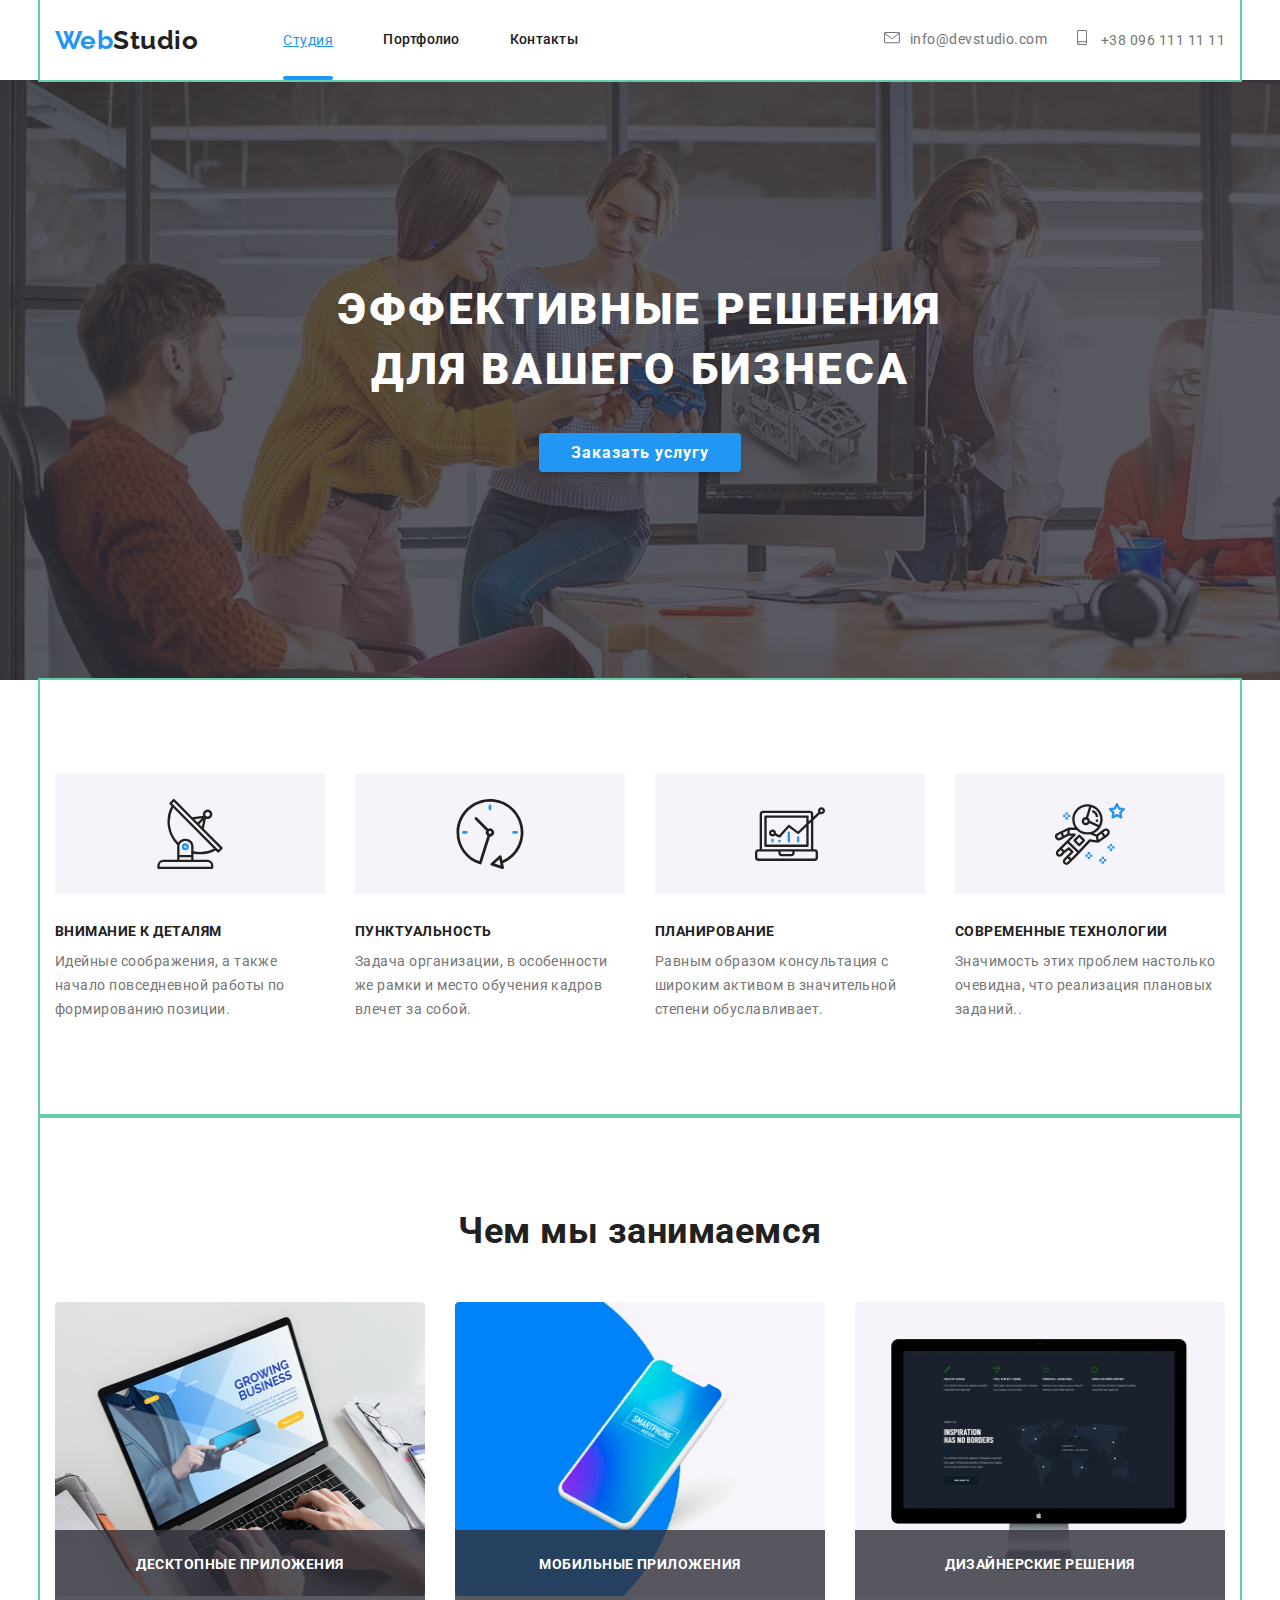
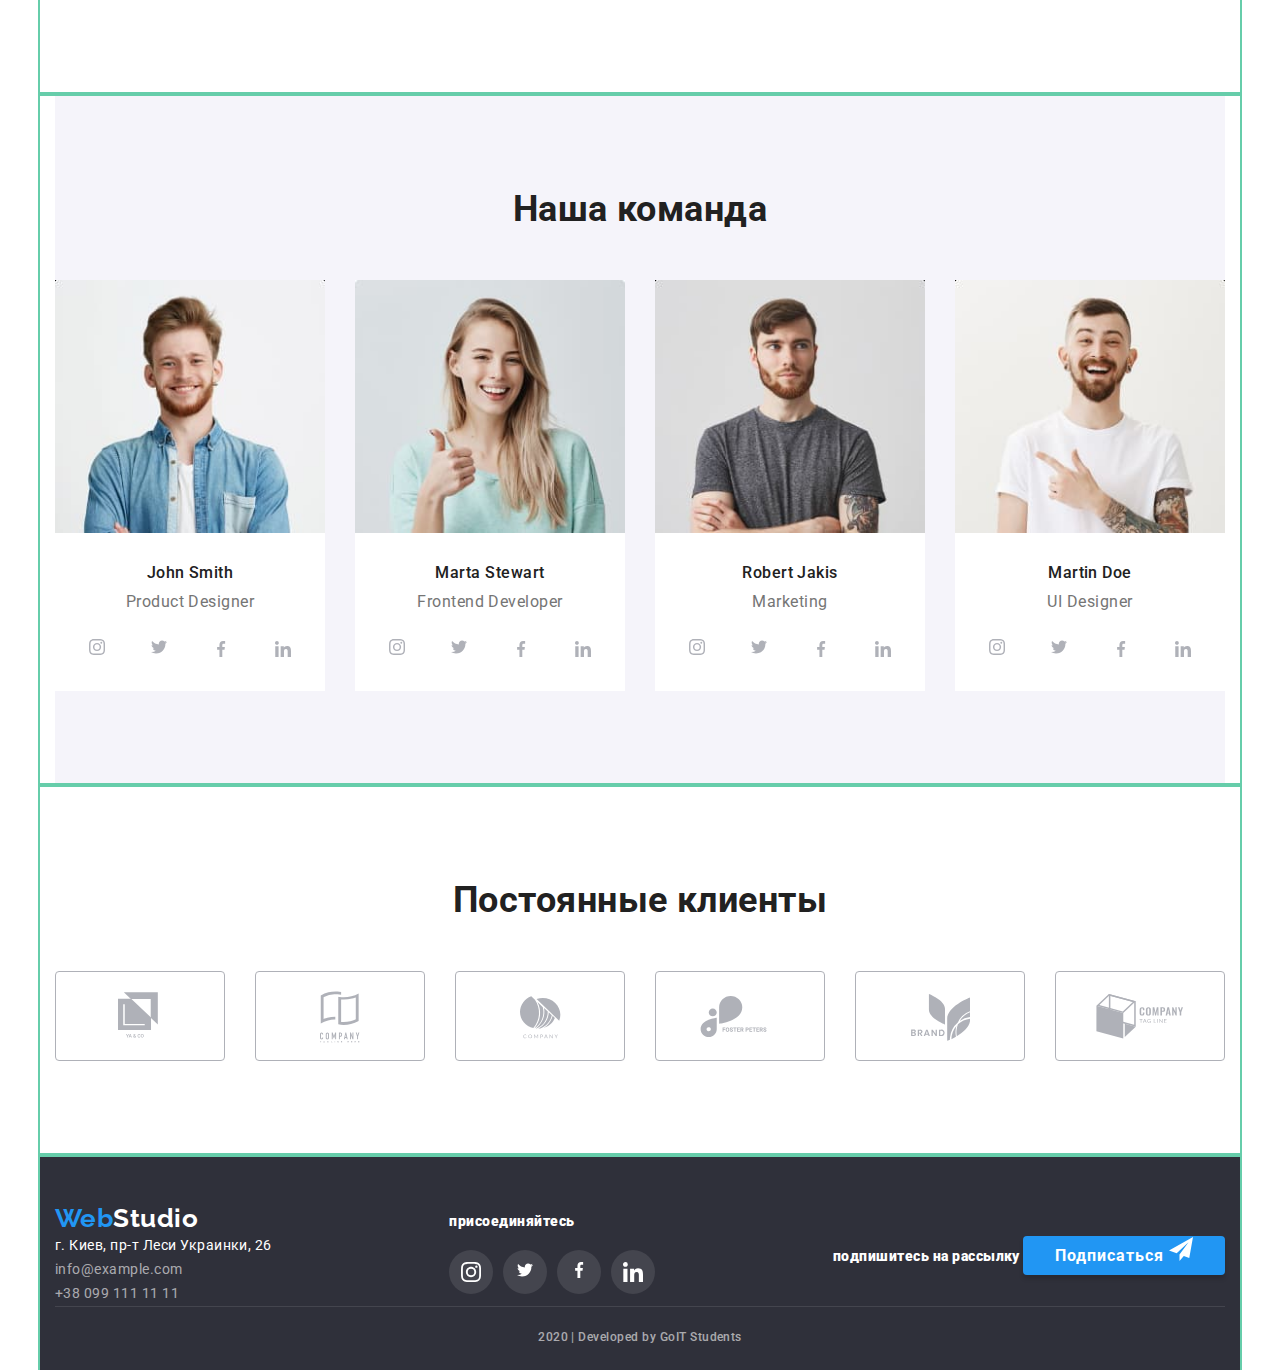
==== index.html @ 9ce70d48 "add files" ====
<!DOCTYPE html>
<html lang="en">
  <head>
    <meta charset="UTF-8" />
    <meta name="viewport" content="width=1600, initial-scale=1.0" />
    <title>Webstudio</title>
    <link href="https://fonts.googleapis.com/css2?family=Raleway:wght@700&family=Roboto:wght@500;700;900&display=swap" rel="stylesheet">
    <link rel="stylesheet" href="https://cdnjs.cloudflare.com/ajax/libs/modern-normalize/0.6.0/modern-normalize.min.css">
    <link rel="stylesheet" href="./css/common.css" />
    <link rel="stylesheet" href="./css/main.css" />
  </head>
  <body>
    <header>
      <nav class="container main-nav">
        <a class="logo" href="./index.html">
          <span><span class="web">Web</span>Studio</span>
        </a>

        <ul class="site-nav">
          <li class="item"><a href="" class="link-current">Студия</a></li>
          <li class="item"><a href="./portfolio.html" class="link">Портфолио</a></li>
          <li class="item"><a href="" class="link">Контакты</a></li>
        </ul>
      
<!-- ><img src="./Images/envelope.png" alt="" />info@devstudio.com</a> -->
      <ul class="auth-nav">
        <li class="item">
          <a href="mailto:info@devstudio.com" class="link mail">
         <svg class="icon-mail">
            <use href="./images/symbol-defs.svg#icon-mail"></use>
          </svg>info@devstudio.com</a>
        </li>
        <li class="item">
          <a href="tel:+380961111111" class="link mob">
            <svg class="icon-phone">
              <use href="./images/symbol-defs.svg#icon-smartphone" >

              </use>
            </svg>
            
            +38 096 111 11 11</a> 
        </li>
      </ul>
    </nav>
    </header>
    
    <!--hero-->
    <div class="cont hero">
      <section class="hero">
        
        <h1 class="hero-title">
          ЭФФЕКТИВНЫЕ РЕШЕНИЯ <br />
          ДЛЯ ВАШЕГО БИЗНЕСА
        </h1>
        <a href="" class="button">Заказать услугу</a>
      </section>
    </div>
    <!--Features-->
    <div class="container">
      <section class="section">
        <ul class="features">
          <li class="antena">
            <div class="features-fone">
                <svg class="features-icon">
                <use href="./images/symbol-defs.svg#icon-antenna" >
                 </use>
               </svg>
             </div>
            <h3 class="features-title">Внимание к деталям</h3>
            <p class="features-text">
              Идейные соображения, а также начало повседневной работы по
              формированию позиции.
            </p>
          </li>

          <li class="clock">
            <div class="features-fone">
              <svg class="features-icon">
              <use href="./images/symbol-defs.svg#icon-clock" >
               </use>
             </svg>
           </div>
            <h3 class="features-title">Пунктуальность</h3>
            <p class="features-text">
              Задача организации, в особенности же рамки и место обучения кадров
              влечет за собой.
            </p>
          </li>
          <li class="diagram">
            <div class="features-fone">
              <svg class="features-icon">
              <use href="./images/symbol-defs.svg#icon-diagram" >
               </use>
             </svg>
           </div>
            <h3 class="features-title">Планирование</h3>
            <p class="features-text">
              Равным образом консультация с широким активом в значительной
              степени обуславливает.
            </p>
          </li>
          <li class="cosmonavt">
            <div class="features-fone">
              <svg class="features-icon">
              <use href="./images/symbol-defs.svg#icon-astronaut" >
               </use>
             </svg>
           </div>
            <h3 class="features-title">Современные технологии</h3>
            <p class="features-text">
              Значимость этих проблем настолько очевидна, что реализация
              плановых заданий..
            </p>
          </li>
        </ul>
      </section>
    </div>

    <!--Чем мы занимаемся-->
    <div class="container">
      <section class="section">
        <h2 class="section-title">Чем мы занимаемся</h2>
        <ul class="directions">
          <li class="item">
            <img src="./images/desktop.png" width="370" height="294" alt="Десктопные решения" />
            <div class="shadow">
              <div class="shadow-text" ><span class="workline">ДЕСКТОПНЫЕ ПРИЛОЖЕНИЯ</span></div>
            </div>
          </li>
          <li class="item">
            <img src="./images/mobile1.png" width="370" height="294" alt="мобильные приложения" />
            <div class="shadow">
              <div class="shadow-text" ><span class="workline">МОБИЛЬНЫЕ ПРИЛОЖЕНИЯ</span></div>
            </div>
          </li>
          <li class="item">
            <img src="./images/Design.png" width="370" height="294" alt="дизайнерские решения" />
            <div class="shadow">
              <div class="shadow-text" ><span class="workline">ДИЗАЙНЕРСКИЕ РЕШЕНИЯ</span></div>
            </div>
          </li>
        </ul>
      </section>
    </div>


    <!--Наша команда-->
    <div class="container">

      <div class="ourteam">
       <section class="section">
        <h2 class="section-title">Наша команда</h2>
        <ul class="ourteam-ul">
          <li class="item">
            <img src="./images/john.jpg" width="270" alt="" />
            <h4 class="name">John Smith</h4>
            
            <span class="position"> Product Designer</span>
            <ul class="worker-links">
              <li><a href="" class="insta" aria-label="link to instagram">
                <svg class="icon-insta">
                  <use href="./images/symbol-defs.svg#icon-instagram" >
                  </use>
                </svg>
                </a>
                </li>
                <li><a href="" class="twitt" aria-label="link to twitter">
                  <svg class="icon-twitt" >
                    <use href="./images/symbol-defs.svg#icon-twitter"></use>
                  </svg>
                </a></li>
              <li><a href="" class="face" aria-label="link to facebook">
                <svg class="icon-face">
                  <use href="./images/symbol-defs.svg#icon-facebook"></use>
                </svg>
              </a>
              </li>
              <li><a href="" class="linked" aria-label="link to linkedin">
                <svg class="icon-linked">
                  <use href="./images/symbol-defs.svg#icon-linkedin" >
                  </use>
                </svg>
              </a>
              </li>
            </ul>
          </li>
          <li class="item">
            <img src="./images/marta.jpg" width="270" alt="" />
            <span class="name"> Marta Stewart</span>
            <span class="position"> Frontend Developer</span>
            <ul class="worker-links">
              <li><a href="" class="insta" aria-label="link to instagram">
                <svg class="icon-insta">
                  <use href="./images/symbol-defs.svg#icon-instagram" >
                  </use>
                </svg>
                </a>
              </li>
                <li><a href="" class="twitt" aria-label="link to twitter">
                  <svg class="icon-twitt" >
                    <use href="./images/symbol-defs.svg#icon-twitter"></use>
                  </svg>
                </a></li>
              <li><a href="" class="face" aria-label="link to facebook">
                <svg class="icon-face">
                  <use href="./images/symbol-defs.svg#icon-facebook"></use>
                </svg>
              </a></li>
                <li><a href="" class="linked" aria-label="link to linkedin">
                  <svg class="icon-linked">
                    <use href="./images/symbol-defs.svg#icon-linkedin" >
                    </use>
                  </svg>
                </a>
                </li>
            </ul>
          </li>
          <li class="item">
            <img src="./images/robert.jpg" width="270" alt="" />
            <span class="name"> Robert Jakis</span>
            <span class="position"> Marketing</span>
            <ul class="worker-links">
              <li><a href="" class="insta" aria-label="link to instagram">
                <svg class="icon-insta">
                  <use href="./images/symbol-defs.svg#icon-instagram" >
                  </use>
                </svg>
                </a>
                </li>
                <li><a href="" class="twitt" aria-label="link to twitter">
                  <svg class="icon-twitt" >
                    <use href="./images/symbol-defs.svg#icon-twitter"></use>
                  </svg>
                </a></li>
              <li><a href="" class="face" aria-label="link to facebook">
                 <svg class="icon-face">
                  <use href="./images/symbol-defs.svg#icon-facebook"></use>
                </svg> </a>
              </li>
                <li><a href="" class="linked" aria-label="link to linkedin">
                  <svg class="icon-linked">
                    <use href="./images/symbol-defs.svg#icon-linkedin" >
                    </use>
                  </svg>
                </a>
                </li>
            </ul>
          </li>
          <li class="item">
            <img src="./images/martin.jpg" width="270" alt="" />
            <span class="name"> Martin Doe</span>
            <span class="position"> UI Designer</span>
            <ul class="worker-links">
              <li><a href="" class="insta" aria-label="link to instagram">
                <svg class="icon-insta">
                  <use href="./images/symbol-defs.svg#icon-instagram" >
                  </use>
                </svg>
                </a>
                </li>
                <li><a href="" class="twitt" aria-label="link to twitter">
                  <svg class="icon-twitt" >
                    <use href="./images/symbol-defs.svg#icon-twitter"></use>
                  </svg>
                </a></li>
              <li><a href="" class="face" aria-label="link to facebook">
                <svg class="icon-face">
                  <use href="./images/symbol-defs.svg#icon-facebook"></use>
                </svg></a>
              </li>
                <li><a href="" class="linked" aria-label="link to linkedin">
                  <svg class="icon-linked">
                    <use href="./images/symbol-defs.svg#icon-linkedin" >
                    </use>
                  </svg>
                </a>
                </li>
            </ul>
          </li>
        </ul>
        </section>
    </div>
  </div>

   


    <!--Постоянные клиенты-->
    <div class="container">
      <section class="section">
        <h2 class="section-title">Постоянные клиенты</h2>
        <ul class="clients">
          <li class="item"><a href="" class="item company1" > 
            <svg class="icon-company1">
              <use href="./images/symbol-defs.svg#icon-logo-1" >
              </use>
            </svg>
          </a></li>
          <li class="item"><a href="" class="item company2" > 
            <svg class="icon-company2">
              <use href="./images/symbol-defs.svg#icon-logo-2" >
              </use>
            </svg></a></li>
          <li class="item"><a href="" class="item company3" ><svg class="icon-company3">
            <use href="./images/symbol-defs.svg#icon-logo-3" >
            </use>
          </svg> </a></li>
          <li class="item"><a href="" class="item company4"><svg class="icon-company4">
            <use href="./images/symbol-defs.svg#icon-logo-4" >
            </use>
          </svg>  </a></li>
          <li class="item"><a href="" class="item company5" ><svg class="icon-company5">
            <use href="./images/symbol-defs.svg#icon-logo-5" >
            </use>
          </svg>   </a></li>
          <li class="item"><a href="" class="item company6" ><svg class="icon-company6">
            <use href="./images/symbol-defs.svg#icon-logo-6" >
            </use>
          </svg>   </a></li>
          
        </ul>
      </section>
    </div>
    <!--футер-->
    <footer class="container ">
      <!--Adress-->
         <div class="footer-ul">
            <div >
           <a class="logo-footer" href="./index.html">
           <span><span class="web">Web</span>Studio</span>
           </a>
            <address class="address">
            <ul>
            <li>
              г. Киев, пр-т Леси Украинки, 26
              <br />
            </li>
            <li>
              <a class="adress-link" href="mailto:mango@mail.pig"
                >info@example.com</a
              ><br />
            </li>
            <li>
              <a class="adress-link" href="tel:+1112223344"
                >+38 099 111 11 11</a
              >
            </li>
          </ul>
        </address>
            </div>
            <!--Social network-->
            <div>
        <b>присоединяйтесь</b>
        <ul class="footer-links">
          <li>
            <a href="" class="inst" aria-label=" link to instagram">
              <svg class="icon-instagramm">
                <use href="./images/symbol-defs.svg#icon-instagram" >
                </use>
              </svg>
            </a>
          </li>
          <li>
            <a href="" class="twit" aria-label="link to twitter"><svg class="icon-twitter">
              <use href="./images/symbol-defs.svg#icon-twitter" >
              </use>
            </svg></a>
          </li>
          <li>
            <a href="" class="faceb" aria-label="link to facebook"><svg class="icon-facebook">
              <use href="./images/symbol-defs.svg#icon-facebook" >
              </use>
            </svg></a>
          </li>
          <li>
            <a href="" class="kedin" aria-label="link to linkedin"><svg class="icon-linkedin">
              <use href="./images/symbol-defs.svg#icon-linkedin" >
              </use>
            </svg></a>
          </li>
        </ul>
            </div>
            <!--подпишитесь на рассылку-->
            <div>
        <b>подпишитесь на рассылку</b>
        <a href="" class="button">Подписаться
          <svg class="icon-telegram">
            <use href="./images/symbol-defs.svg#icon-icon-send" >              
            </use>
          </svg>
        </a>
            </div>
          </div>
      <p class="madeby">2020 | Developed by GoIT Students</p>
    </footer>
  </body>
</html>
---- css/common.css ----
body {
  color: #212121;
  background-color: white;
  font-family: Roboto, sans-serif;
  letter-spacing: 0.03em;
  
  
}
/* убираем точки в списке во всем файле */
ul {
  list-style: none;
  padding: 0;
  margin: 0;
  
}

/* CSS переменные, применяем кл всем доку */

:root {
  --primary-text-color: #212121;
  --secondary-text-color: #757575;
  --accent-color: #2196f3;
  --primary-bg-color: #2196f3;
}

/* фон хедера background:#FFFFFF */
/* фон основной #E5E5E5 */
/* фона доп #F5F4FA */
/* фон футера #2F303A */
/* цвет основного текста #212121 */
/* цвет дополнительного текста #757575*/
/* цвет текста белый #FFFFFF */
/* цвет акцента текста #2196F3 и заливка кнопок */
/*  Developed by color: rgba(255, 255, 255, 0.4); */

/* Основной шрифт font-family: Roboto; */
/* Лого шрифт font-family: Raleway; */

/* font-family: inherit;  - чтобы  кнопки унаследовали основные свойства */

/* Фон не повторяеться */





/* Header */

.container {
  width: 1200px;
  padding-left: 15px;
  padding-right: 15px;
  margin: 0 auto;
  outline: 2px solid mediumaquamarine;
}

.main-nav {
  display:flex;
  align-items: center;
  

  justify-content: space-between;
}

/* logo */
.logo {
  color: var(--primary-text-color);
  font-family: raleway, sans-serif;
  font-weight: 700;
  font-size: 26px;
  line-height: 1.19;
  text-decoration: none;
}
.web {
  color: #2196f3;
}

/* site-nav */
.site-nav {
  display: flex ;
  margin-left: 85px;
  
}

.site-nav .item {
  margin-right: 50px;
}
/* последнему ребенку 0px */
.site-nav .item:last-child {
  margin-right: 0px;
}

/* 
.site-nav .item + .item {
  margin-right: 50px;
  соседу
} 

.site-nav .item:not(:last child) {
 margin-right: 50px
 одной строкой, даем и исключаем последнего
}

*/




.site-nav .link {
  display: block;
  color: var(--primary-text-color);

  font-weight: 500;
  font-size: 14px;
  line-height: 1.14;
  letter-spacing: 0.02em;

  text-decoration: none;

  padding-top: 32px;
  padding-bottom: 32px;

  
}

.site-nav .link:hover,
.site-nav .link:focus {
  color: var(--accent-color);
}

/* чтобы подсечивалась ссылка */
.site-nav .link-current {
  display: block;
  color: var(--accent-color);
  font-size: 14px;

  padding-top: 32px;
  padding-bottom: 32px;

  position: relative;
  
}

.site-nav .link-current::after {
  content: "";
  display: block;
  width: 100%;
  height: 4px;

  background: #2196F3;
  border-radius: 2px;


  position: absolute;
  left:0;
  bottom:0;
}




/* auth-nav */

.auth-nav {
  display: flex ;
  margin-left: auto;
  
}


.link.mail{
  margin-right:30px;
  
}



.icon-mail {
  width: 16px;
  height: 12px;
  margin-right: 10px;
  fill: currentColor;
}


.icon-phone {
  width: 10px;
  height:15px;
  margin-right: 10px;
  fill: currentColor;
}
/* .link.mail::before {
  display: inline-flex;
  width: 16px;
  height: 11px;
  margin-right: 10px;
  content: " ";
  background-size: contain;
  
  background-image: url(../Images/envelope.png);
 
} */
/* .link.mob::before {
  display: inline-flex;
  width: 10px;
  height: 15px;
  margin-right: 10px;
  content: " ";
  background-size: contain;

  background-image: url(../Images/mobile.png);
} */


/* /* .auth-nav .item + .item {
  margin-left: 30px; */


.auth-nav .link {
  color: var(--secondary-text-color);
  font-size: 14px;

  text-decoration: none;

  padding-top: 32px;
  padding-bottom: 32px;
}

.auth-nav .link:hover,
.auth-nav .link:focus {
  color: var(--accent-color);
}


.section {
  padding-top: 94px;
  padding-bottom: 94px;
}



/* button */
.button {
  color: white;
  background-color: var(--primary-bg-color);

  font-family: inherit;
  font-weight: 700;
  font-size: 16px;
  line-height: 1.87;
  letter-spacing: 0.06em;

  text-decoration: none;

  box-shadow: 0px 4px 4px rgba(0, 0, 0, 0.15);
  border-radius: 4px;

  padding: 10px 32px; 
  width: 200px;
  height: 50px;
  text-align: center;
}

/* футер */



footer {
    background-color: #2f303a;
    color: white;
  
    font-weight: bold;
    font-size: 14px;
    line-height: 1.14;

    
  }

.footer-ul {
  padding-top: 48px;

  display:flex;
  align-items:center;
  justify-content:space-between;
}
.logo-footer {
    color: white;

    font-family: raleway, sans-serif;
  
    font-weight: 700;
    font-size: 26px;
    line-height: 1.18;

    text-decoration: none;
  }

  /* address */
 .address {
    
    font-weight: normal;
    font-size: 14px;
    line-height: 1.71;

    font-style: normal;
  
  }

  .adress-link {
    color: rgba(255, 255, 255, 0.6);

    text-decoration: none;

  }
  
.footer-links {
  display: flex;
  margin-top: 20px;
}

.footer-links .inst:hover {
  background-color:#2196F3;
}

.footer-links .inst {
  display: block;
  width: 44px;
  height: 44px;
  background-color: rgba(255, 255, 255, 0.1);
 
  border-radius: 50%;
  text-align: center;
  padding-top: 12px;
  
  margin-right: 10px;

}
.icon-instagramm {
  width: 20px;
  height: 20px;
  fill:#ffff;
  
}


.footer-links .twit {
  display: block;
  width: 44px;
  height: 44px;
  background-color: rgba(255, 255, 255, 0.1);
  
  border-radius: 50%;

  margin-right: 10px;
  text-align: center;

  padding-top: 12px;
}
.footer-links .twit:hover {
  background-color:#2196F3;
}


.icon-twitter {
  width: 20px;
  height: 16px;
  fill:#ffff;

}

.footer-links .faceb {
  display: block;
  width: 44px;
  height: 44px;
  background-color: rgba(255, 255, 255, 0.1);
  
  border-radius: 50%;

  margin-right: 10px;
  text-align: center;

  padding-top: 12px;
}
.footer-links .faceb:hover {
  background-color:#2196F3;
}
.icon-facebook {
  width: 20px;
  height: 16px;
  fill:#ffff;
}

.footer-links .kedin {
  display: block;
  width: 44px;
  height: 44px;
  background-color: rgba(255, 255, 255, 0.1);
  
  border-radius: 50%;
  text-align: center;

  padding-top: 12px;
}
.footer-links .kedin:hover {
  background-color:#2196F3;
}
.icon-linkedin {
  width: 20px;
  height: 20px;
  fill:#ffff;
}



.icon-telegram {
  width: 24px;
  height: 24px;
  fill:#ffff;

  
}

.madeby {
    border-top: 1px solid rgba(255, 255, 255, 0.1);
    padding-bottom: 21px;
    padding-top: 18px;
    color: rgba(255, 255, 255, 0.6);
    margin: 0;
    

    font-weight: 500;
    font-size: 12px;
    line-height: 2;
    text-align: center;
}
---- css/main.css ----
/* CSS переменные, применяем кл всем доку */


/* фон хедера background:#FFFFFF */
/* фон основной #E5E5E5 */
/* фона доп #F5F4FA */
/* фон футера #2F303A */
/* цвет основного текста #212121 */
/* цвет дополнительного текста #757575*/
/* цвет текста белый #FFFFFF */
/* цвет акцента текста #2196F3 и заливка кнопок */
/*  Developed by color: rgba(255, 255, 255, 0.4); */

/* logo */
.logo {
  color: var(--primary-text-color);
}
.web {
  color: #2196f3;
}

/* site-nav */

.site-nav .link {
  color: var(--primary-text-color);
  font-size: 14px;
}

.site-nav .link:hover,
.site-nav .link:focus {
  color: var(--accent-color);
}


/* 
/* auth-nav */

.auth-nav .link {
  color: var(--secondary-text-color);
}

.auth-nav .link:hover,
.sauth-nav .link:focus {
  color: var(--accent-color);

} 

/* hero*/

.cont .hero {
  padding-top: 200px;
  padding-bottom: 200px;

  max-width: 1600px;
  height: 600px;
  margin-right: auto;
  margin-left: auto;
  /* background-color: darkmagenta; */

  background-image: linear-gradient(
    to right,
     rgba(47, 48, 58, 0.8),
     rgba(47, 48, 58, 0.8)),
     url(../images/Header.jpg);
  
  background-repeat: no-repeat;
  background-size: cover;
}


.hero {
  text-align: center;
  /* background-color: slategray;
  max-width: 1600px;
  height: 600px;
  margin-right: auto;
  margin-left: auto;


  background-image:linear-gradient(rgba(47, 48, 58, 0.3),url(../Images/Header.jpg));
  
  background-repeat: no-repeat;
  background-size: cover; */
}


.hero-title {
  color: white;

  font-weight: 900;
  font-size: 44px;
  line-height: 1.36;
  text-align: center;
  letter-spacing: 0.06em;
 

  margin-top: 0px;
  margin-bottom: 38px;

}


/* Section & h2 */

.section-title {
  color: var(--primary-text-color);
  font-weight: 700;
  font-size: 36px;
  line-height: 1.17;
  text-align: center;

  margin-top: 0px;
  margin-bottom: 50px;
  
}

/* Features */
.features {
  
  display: flex;
  
  width: 270px;

  
}

.antena {
  margin-right: 30px;
}
.clock {
  margin-right: 30px;
}
.diagram {
  margin-right: 30px;
}

/* Фоны с картинками */
.features-fone {
  width:270px;
  height:120px;
  background-color: #F5F4FA;
  padding-left: 100px;
  padding-right: 100px;
  padding-top: 25px;
  padding-bottom: 25px;
  
  margin-bottom: 30px;
}

.features-icon {
  
  width:70px;
  height:70px;

  /* background-position: 50% 50%; */
  /* background-color: cyan;
  background-size: 270px 120px; */
}

/* .features .antena::before {
  display: inline-flex;
  width: 270px;
  height: 120px;
  background-color:#F5F4FA;;
  background-image: url(../Images/Antenna.svg);
  content: "";
  background-repeat: no-repeat;
  background-position:center;

  margin-bottom: 30px;

} */
/* 
.features .clock::before {
  display: inline-flex;
  width: 270px;
  height: 120px;
  background-color:#F5F4FA;;
  background-image: url(../Images/clock.svg);
  content: "";
  background-repeat: no-repeat;
  background-position:center;

  margin-bottom: 30px;
}

.features .diagram::before {
  display: inline-flex;
  width: 270px;
  height: 120px;
  background-color:#F5F4FA;;
  background-image: url(../Images/diagram.svg);
  content: "";
  background-repeat: no-repeat;
  background-position:center;

  margin-bottom: 30px;
}
.features .cosmonavt::before {
  display: inline-flex;
  width: 270px;
  height: 120px;
  background-color:#F5F4FA;;
  background-image: url(../Images/astronaut.svg);
  content: "";
  background-repeat: no-repeat;
  background-position:center;

  margin-bottom: 30px;
} */



.features .item:last-child {
  margin-right: 0px;
}

.features-img {
  margin-bottom: 30px;
}

.features-title {
  font-weight: 700;
  font-size: 14px;
  line-height: 1.14; 
  text-transform: uppercase;

  margin-top: 0px;
  margin-bottom: 10px;
  
}
.features-text {
  color: var(--secondary-text-color);
  font-size: 14px;
  line-height: 1.71;

  margin-top: 0px;
  margin-bottom: 0;
}



/* button */


/* ЧЕМ МЫ ЗАНИМАЕМСЯ */

.directions {
  display:flex;
}

.directions .item + .item{
  margin-left: 30px;
  
}
.directions .item {
  width: 370px;
}


.section .workline {
  
  color: white;

  font-weight: 700;
  font-size: 14px;
  line-height: 1.14;
  text-align: center;

  text-transform: uppercase;
}

.item {
  position: relative;
}
.shadow {
  width: 100%;
  height: 70px;
  background-color: rgba(47, 48, 58, 0.8);;
  position: absolute;
  left: 0px;
  bottom: 0px;
  display: flex;

  justify-content: center;
  align-items: center;
}

.shadow-text {
  display: flex;
  position: absolute;
  
}


/* наша команда */
.ourteam {
  background-color: #f5f4fa;
}

.ourteam-ul {
  display:flex;
}
.ourteam-ul .item {
  width: 270px;
  display: inline-flex;
  flex-direction: column;
  background-color: #fff;
}

.ourteam-ul .item + .item {
  margin-left: 30px;
}

.name {
  color: var(--primary-text-color);
  
  font-weight: 500;
  font-size: 16px;
  line-height: 1.19;
  text-align: center;

  margin-top: 30px;
  margin-bottom: 10px;
}

.position {
  color: var(--secondary-text-color);

  font-size: 16px;
  line-height: 1.19;
  text-align: center;

  margin-bottom: 16px;
}

.worker-links {
  display:flex;
  justify-content:space-evenly ;
  align-content:center;
  padding-bottom: 24px;
  
}

/* Ярлыки ссылки */
.insta {
  display: inline-flex;
  width: 40px;
  height: 40px;
  background-color:#ffff;
  border-radius: 50%;
  padding-left: 12px;
  padding-right: 12px;
  padding-top: 12px;
  padding-bottom: 12px;
  
}

.insta:hover {
  background-color:#2196F3; 
}



.icon-insta {
  width: 20px;
  fill: #AFB1B8;

}
.icon-insta:hover {
  fill:#ffff;
}

.twitt {
  display: inline-flex;
  width: 40px;
  height: 40px;
  background-color:#ffff;
  border-radius: 50%;
  padding-left: 12px;
  padding-right: 12px;
  padding-top: 12px;
  padding-bottom: 12px;
}
.twitt:hover {
  background-color: #2196F3; 

}

.icon-twitt {
  width: 20px;
  fill: #AFB1B8;
}

.icon-twitt:hover {
  fill:#ffff;
}

.face {
  display: inline-flex;
  width: 40px;
  height: 40px;
  background-color:#ffff;
  border-radius: 50%;
  padding-left: 12px;
  padding-right: 12px;
  padding-top: 12px;
  padding-bottom: 12px;
}

.icon-face {
  width: 20px;
  height: 20px;
  fill: #AFB1B8;
}

.face:hover {
  background-color:#2196F3; 
}



.icon-face {
  width: 20px;
  fill: #AFB1B8;

}
.icon-face:hover {
  fill:#ffff;
}

.linked {
  display: inline-flex;
  width: 40px;
  height: 40px;
  background-color:#ffff;
  border-radius: 50%;
  padding-left: 12px;
  padding-right: 12px;
  padding-top: 12px;
  padding-bottom: 12px;
}

.icon-linked {
  width: 20px;
  height: 20px;
  fill: #AFB1B8;
}

.linked:hover {
  background-color:#2196F3; 
}



.icon-linked {
  width: 20px;
  fill: #AFB1B8;

}
.icon-linked:hover {
  fill:#ffff;
}

/* Наши клиенты */
.clients {
  display:flex;
}

.clients .item +.item {
  margin-left:30px;
}



.item .company1 {
  display: block;
  width: 170px;
  height: 90px;
  
  border: 1px solid #AFB1B8;
  border-radius: 4px;

  text-align: center;
  padding-top: 20px;
  padding-bottom: 20px 
}

.icon-company1 {
  width: 44px;
  height: 49px;
 
}


.item .company2 {
  display: block;
  width: 170px;
  height: 90px;
  
  
  border: 1px solid #AFB1B8;
  border-radius: 4px;

  text-align: center;
  padding-top: 19px;
  padding-bottom: 19px 
}
.icon-company2 {
  width: 40px;
  height: 52px;
 
}


.item .company3 {
  display: block;
  width: 170px;
  height: 90px;
  
  border: 1px solid #AFB1B8;
  border-radius: 4px;

  text-align: center;
  padding-top: 24px;
  padding-bottom: 23px 
}
.icon-company3 {

  width: 41px;
  height: 43px;
}
 

.item .company4 {
  display: block;
  width: 170px;
  height: 90px;
  
  
  border: 1px solid #AFB1B8;
  border-radius: 4px;

  text-align: center;
  padding-top: 24px;
  padding-bottom: 24px 
}
.icon-company4 {
  
  width: 80px;
  height: 42px;
  fill:#AFB1B8;
}

.item .company5 {
  display: block;
  width: 170px;
  height: 90px;
  
  border: 1px solid #AFB1B8;
  border-radius: 4px;

  text-align: center;
  padding-top: 22px;
  padding-bottom: 21px 
}
.icon-company5 {
  
  width: 59px;
  height: 47px;
}

.item .company6 {
  display: block;
  width: 170px;
  height: 90px;
 
  border: 1px solid #AFB1B8;
  border-radius: 4px;

  text-align: center;
  padding-top: 22px;
  padding-bottom: 22px 
}
.icon-company6 {
  
  width: 88px;
  height: 45px;
}
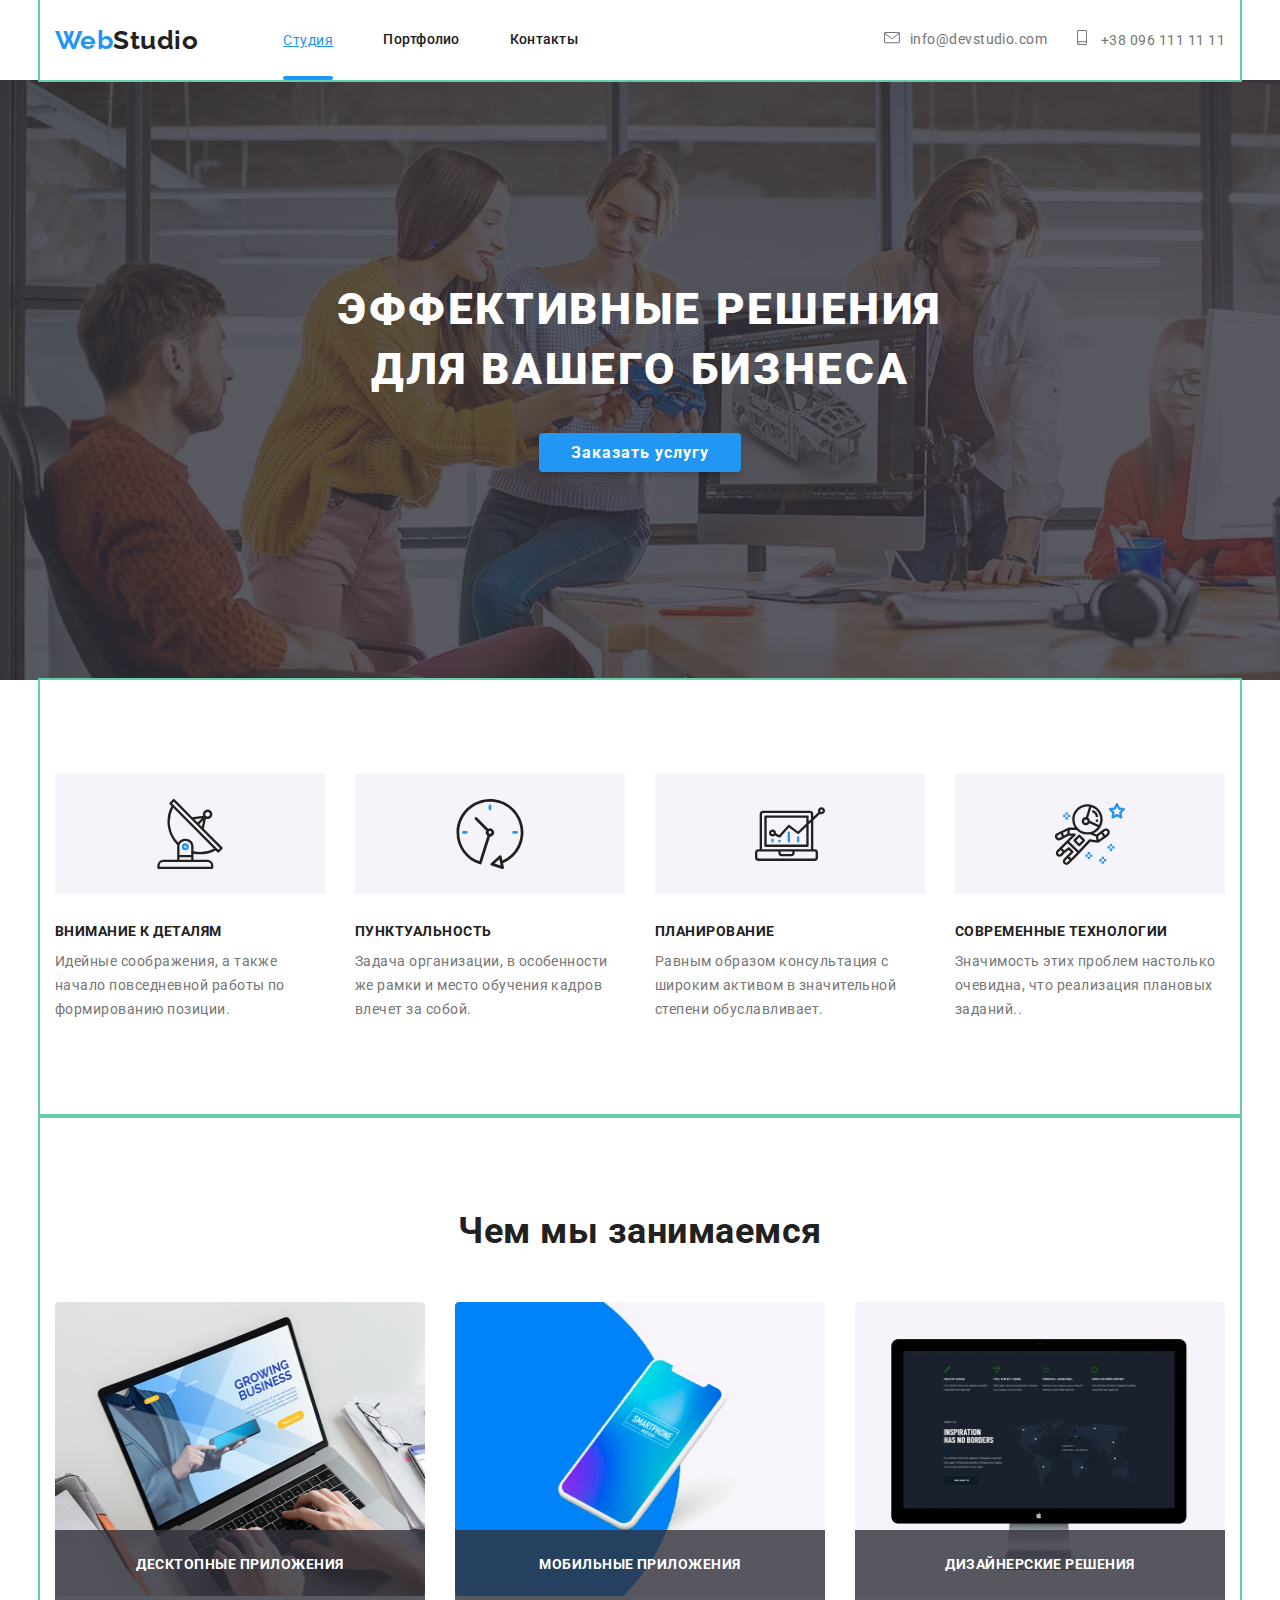
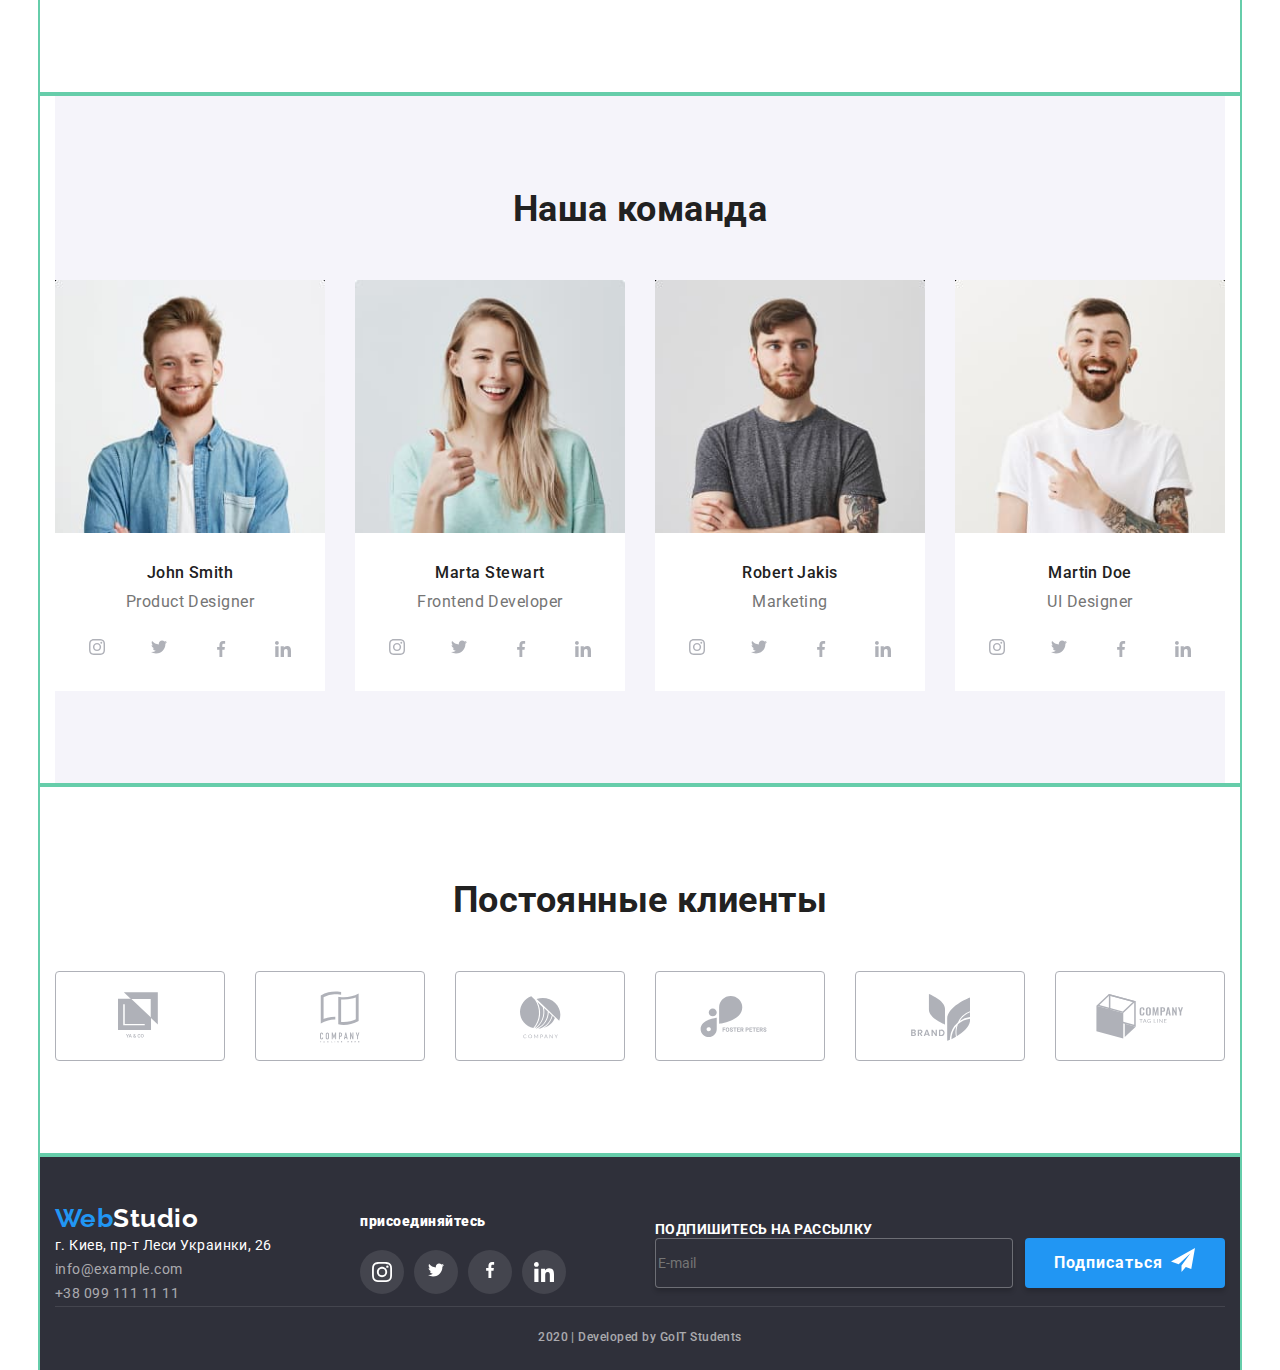
==== commit fdcf7528: "Moda windom done" ====
--- a/index.html
+++ b/index.html
@@ -52,7 +52,7 @@
           ЭФФЕКТИВНЫЕ РЕШЕНИЯ <br />
           ДЛЯ ВАШЕГО БИЗНЕСА
         </h1>
-        <a href="" class="button">Заказать услугу</a>
+        <a href="" class="button" data-modal-open>Заказать услугу</a>
       </section>
     </div>
     <!--Features-->
@@ -321,6 +321,49 @@
         </ul>
       </section>
     </div>
+    <!-- Модальное окно -->
+    <div class="backdrop is-hidden" data-modal>
+
+      <div class="modal" >
+      <form class="form">
+          <svg class= "close">
+            <use href="./images/close.svg"></use>
+          </svg>
+        <h2 class="form-title">Оставьте свои данные, мы вам перезвоним.</h2>
+        <div class="form-field">
+          <input type="text" class="form-input" name="name" id="name" placeholder=" " >
+          <label for="name" class="form-label" >Имя</label>
+          <svg class="icon"><use href="./images/symbol-defs.svg#icon-name"></use></svg>
+        </div>
+        <div class="form-field">
+          <input type="tel" class="form-input" name="tel" id="tel" placeholder=" " />
+          <label for="tel" class="form-label" >Телефон</label>
+          <svg class="icon"><use href="./images/symbol-defs.svg#icon-trubka"></use></svg>
+        </div>
+        <div class="form-field">
+          <input type="email" class="form-input" name="mail" id="mail" placeholder=" "/>
+          <label for="mail" class="form-label">Почта</label>
+          <svg class="icon"><use href="./images/symbol-defs.svg#icon-soap"></use></svg>
+        </div>
+        <div class="form-textarea">
+          <textarea class="input-textarea" name="comment" id="comment" rows="20" placeholder=" "></textarea>
+          <label for="comment"class="label-textarea">Kомментарий</label>
+        </div>
+      
+        <div class="form-checkbox">
+          <label class="checkbox-field">
+          <input class="checkbox" type="checkbox"name="policy" id="policy"/>
+          <span class="icon-checkbox"></span>
+          <span class="checkbox-title">Соглашаюсь с рассылкой и принимаю <a href="" class="checkbox-link"> Условия договора</a> </span>
+        </label>
+        </div>
+       
+        <button class="button-checkbox" type="submit" data-modal-close>Отправить</button>
+          
+      </form>
+      </div>
+      </div>
+
     <!--футер-->
     <footer class="container ">
       <!--Adress-->
@@ -382,16 +425,20 @@
             </div>
             <!--подпишитесь на рассылку-->
             <div>
-        <b>подпишитесь на рассылку</b>
-        <a href="" class="button">Подписаться
-          <svg class="icon-telegram">
-            <use href="./images/symbol-defs.svg#icon-icon-send" >              
-            </use>
-          </svg>
-        </a>
+                <b class="title-sender" >подпишитесь на рассылку</b>
+                <div class="email-container" >
+                <input type="text" class="input-footer" name="name" id="name" placeholder="E-mail"/>
+                <a href="" class="button footer">Подписаться
+                <svg class="icon-telegram">
+                <use href="./images/symbol-defs.svg#icon-icon-send"></use>
+                </svg>
+                </a>
+                </div>
             </div>
           </div>
       <p class="madeby">2020 | Developed by GoIT Students</p>
     </footer>
+    
+    <script src="./js/modal.js"></script>
   </body>
 </html>
--- a/css/common.css
+++ b/css/common.css
@@ -417,9 +417,54 @@
   height: 24px;
   fill:#ffff;
 
-  
-}
-
+  margin-left: 8px;
+
+  
+}
+
+.title-sender{
+  
+  font-family: Roboto;
+font-style: normal;
+font-weight: bold;
+font-size: 14px;
+line-height: 16px;
+letter-spacing: 0.03em;
+text-transform: uppercase;
+
+margin-bottom: 20px;
+
+color: #FFFFFF;
+}
+
+
+.input-footer {
+  width: 358px;
+  height: 50px;
+
+  margin-right: 12px;
+
+
+border: 1px solid rgba(255, 255, 255, 0.3);
+box-sizing: border-box;
+box-shadow: 0px 4px 4px rgba(0, 0, 0, 0.15);
+border-radius: 4px;
+
+background-color: #2F303A;;
+}
+
+.email-container {
+  display: flex;
+
+}
+.button.footer {
+  display: flex;
+  
+  padding-left: 29px;
+  padding-right: 29px;
+
+
+}
 .madeby {
     border-top: 1px solid rgba(255, 255, 255, 0.1);
     padding-bottom: 21px;
--- a/css/main.css
+++ b/css/main.css
@@ -588,4 +588,311 @@
   
   width: 88px;
   height: 45px;
+}
+
+/* модальное окно */
+
+.backdrop {
+  position: fixed;
+  top: 0;
+  left:0;
+  width: 100%;
+  height: 100%;
+  background-color:rgba(0, 0, 0, 0.2);
+}
+/* .modal {
+  width: 528px;
+  height: 581px;
+
+  background-color: maroon;
+} */
+
+.backdrop.is-hidden {
+opacity: 0;
+pointer-events: none;
+}
+
+
+.form {
+  /* padding: 0px;
+  margin: 120px; */
+  position: absolute;
+  top:50%;
+  left:50%;
+
+  transform: translate(-50%, -50%);
+
+  width: 528px;
+  height: 581px;
+
+  border-radius: 3px;
+  border: 1px solid tomato;
+
+  background-color: #fff;
+}
+
+.close{
+  width: 30px;
+  height: 30px;
+
+  position: absolute;
+  top: 8px;
+  left: 490px;
+}
+
+.form-title {
+  font-family: Roboto;
+  font-style: normal;
+  font-weight: bold;
+  font-size: 20px;
+  line-height: 23px;
+  text-align: center;
+  letter-spacing: 0.03em;
+
+  color: #212121;
+
+  margin-bottom: 30px;
+  margin-top: 40px;
+}
+
+.form-field {
+  width: 448px;
+  height: 40px;
+  
+  position: relative;
+
+  margin-bottom: 28px;
+  margin-left: 40px;
+}
+
+.form-textarea {
+  width: 448px;
+  height: 120px;
+  
+  position: relative;
+
+  margin-bottom: 28px;
+  margin-left: 40px; 
+}
+
+
+
+.form-label {
+  position: absolute;
+  top: 50%;
+  left: 42px;
+  transform: translateY(-50%);
+
+  font-family: Roboto;
+  font-style: normal;
+  font-weight: normal;
+  font-size: 14px;
+  line-height: 16px;
+  letter-spacing: 0.01em;
+
+   color: #757575;
+
+   transition: transform 250ms linear;
+
+}
+
+.label-textarea {
+  position: absolute;
+  top: 50%;
+  left: 16px;
+  transform: translateY(-50%);
+
+  font-family: Roboto;
+  font-style: normal;
+  font-weight: normal;
+  font-size: 14px;
+  line-height: 16px;
+  letter-spacing: 0.01em;
+
+   color: #757575;
+
+   transition: transform 250ms linear; 
+}
+.form-input {
+  
+  font: inherit;
+  border: 1px solid rgba(33, 33, 33, 0.2);
+  box-sizing: border-box;
+  border-radius: 4px;
+
+  width: 448px;
+  height: 40px;
+
+  padding-left: 42px;
+}
+.input-textarea {
+  font: inherit;
+  border: 1px solid rgba(33, 33, 33, 0.2);
+  box-sizing: border-box;
+  border-radius: 4px;
+
+  width: 448px;
+  height: 120px;
+
+  padding-left: 42px;
+
+}
+
+
+/* .form-input:focus + .form-label {
+  color: #2196F3;
+  font-size: 12px;
+
+  transform: translate(-30px, -40px);
+}  */
+
+
+.form-input:focus + .form-label,
+.form-input:not(:placeholder-shown) + .form-label {
+color: #2196F3;
+font-size: 12px;
+transform: translate(-30px, -40px);
+}
+
+.form-input:focus {
+  box-shadow:0px 2px 1px rgba(0, 0, 0, 0.2), 0px 1px 1px rgba(0, 0, 0, 0.14), 0px 1px 3px rgba(0, 0, 0, 0.12);
+}
+
+.input-textarea:focus + .label-textarea,
+.input-textarea:not(:placeholder-shown) + .label-textarea {
+color: #2196F3;
+font-size: 12px;
+transform: translateY(-80px);
+}
+
+.input-textarea:focus {
+  box-shadow:0px 2px 1px rgba(0, 0, 0, 0.2), 0px 1px 1px rgba(0, 0, 0, 0.14), 0px 1px 3px rgba(0, 0, 0, 0.12);
+}
+
+
+
+
+
+
+
+
+
+
+.icon {
+  position: absolute;
+  top: 12px;
+  left: 19px;
+
+  display: inline-block;
+  width: 12px;
+  height: 12px;
+  
+
+}
+
+.form-input:focus ~ .icon {
+  fill: #2196F3;
+}
+
+.comment {
+  position: absolute;
+  width: 448px;
+  height: 120px;
+}
+
+.checkbox-field {
+  display: flex;
+  align-items: center;
+
+ 
+
+  /* outline: 1px solid black; */
+}
+
+.checkbox {
+  /* -webkit-appearance: none;
+  -moz-appearance: none;
+  appearance: none;
+  position: absolute; */
+
+  position: absolute;
+  width: 1px;
+  height: 1px;
+  margin: -1px;
+  border: 0;
+  padding: 0;
+  clip: rect(0 0 0 0);
+  overflow: hidden;
+}
+
+.icon-checkbox {
+  display: inline-block;
+  width: 16px;
+  height: 15px;
+  margin-right: 9px;
+  margin-left: 54px;
+
+  box-shadow: 0px 2px 1px rgba(0, 0, 0, 0.2), 0px 1px 1px rgba(0, 0, 0, 0.14), 0px 1px 3px rgba(0, 0, 0, 0.12);
+
+  border: 2px solid #2a2a2a;
+  border-radius: 4px;
+
+  
+}
+
+.checkbox:checked + .icon-checkbox {
+  
+  border-color: transparent;
+  
+  background-image: url(../images/icon-check.svg);
+  background-size: contain;
+  background-origin: border-box;
+}
+.checkbox-title {
+  font-family: Roboto;
+  font-style: normal;
+  font-weight: normal;
+  font-size: 14px;
+  line-height: 24px;
+  /* identical to box height, or 171% */
+
+  letter-spacing: 0.03em;
+
+  color: #757575;
+}
+  
+
+.checkbox-link {
+  color:  #2196F3;;
+}
+
+.form-checkbox {
+  margin-bottom: 30px;
+}
+
+.button-checkbox {
+  position: absolute;
+  width: 200px;
+  height: 50px;
+  background: #188CE8;
+  box-shadow: 0px 4px 4px rgba(0, 0, 0, 0.15);
+  border-radius: 4px;
+
+  margin-left: 165px;
+  margin-bottom: 40px;
+
+  
+  font-style: normal;
+  font-size: 16px;
+  /* identical to box height, or 187% */
+  
+  /* display: flex; */
+  align-items: center;
+  text-align: center;
+  letter-spacing: 0.06em;
+  font-family: Roboto;
+  
+  font-weight: bold;
+  color: #FFFFFF;
+  line-height: 30px;
 }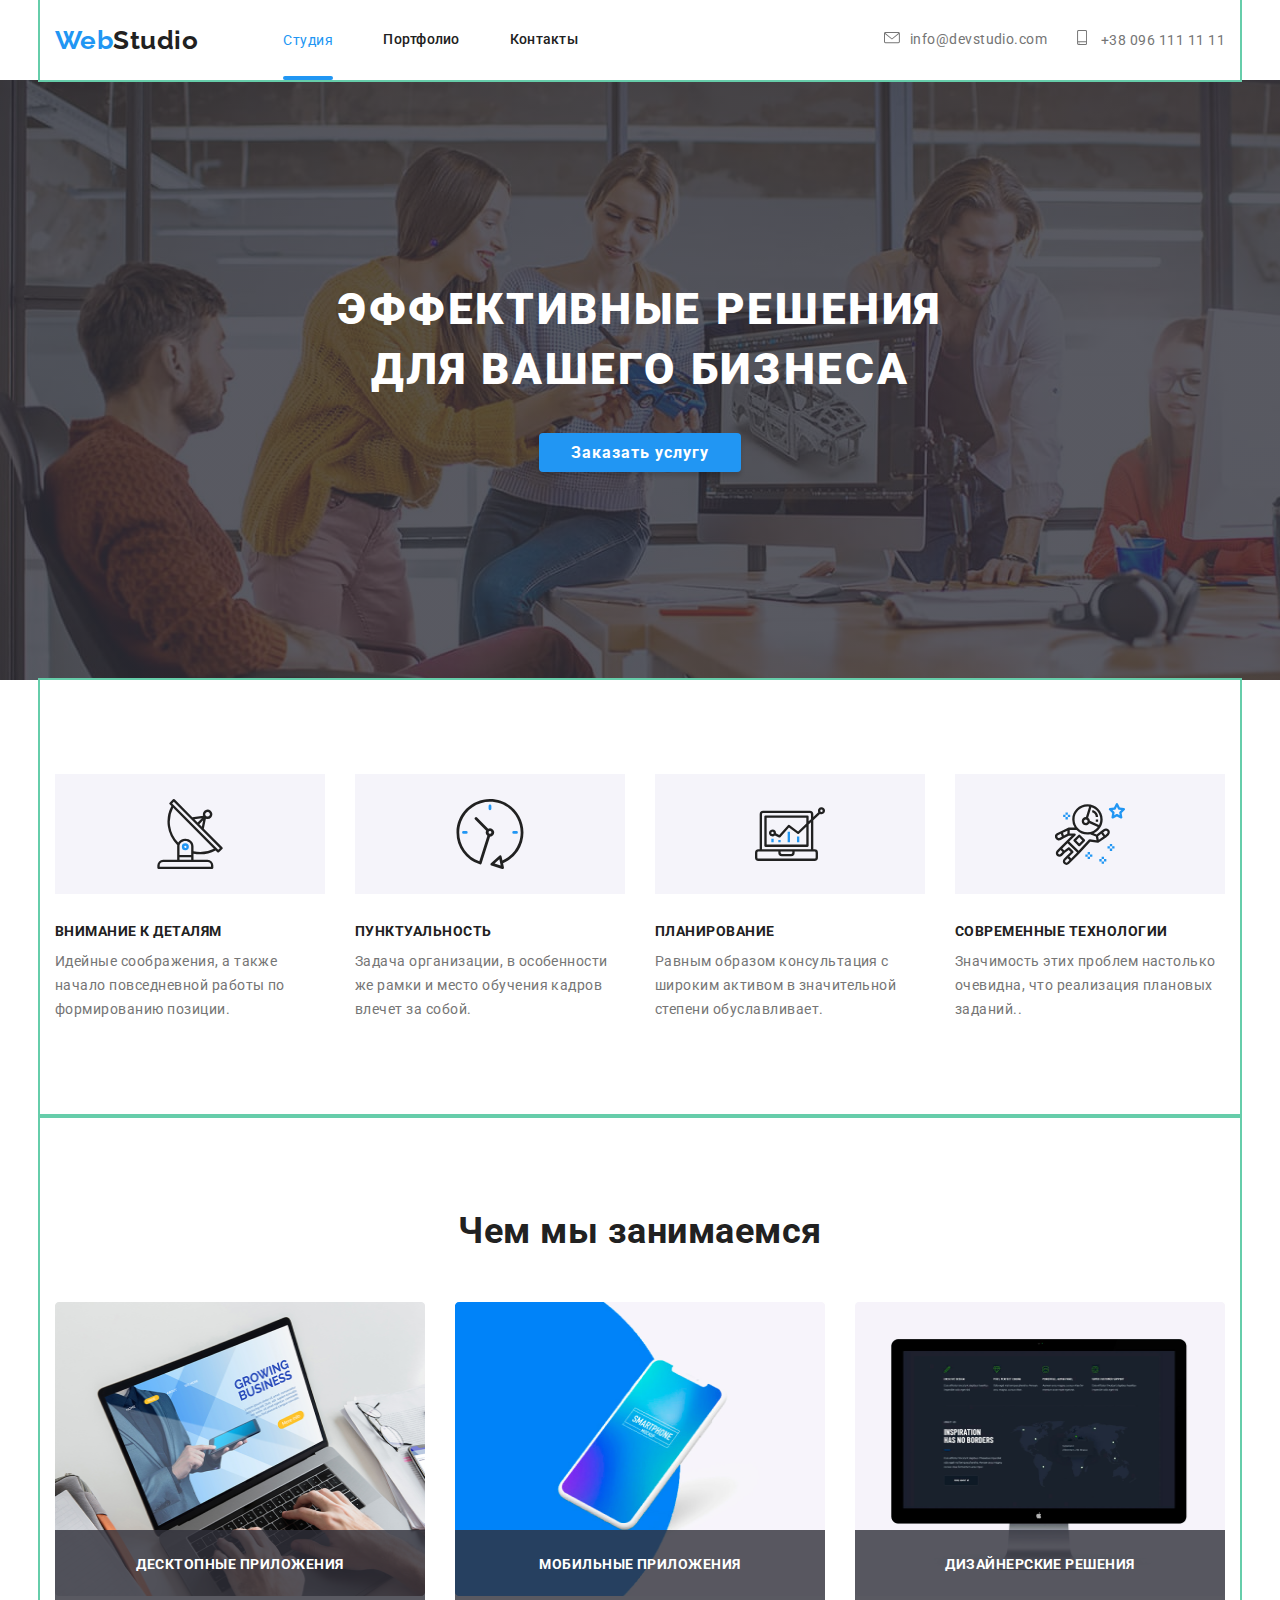
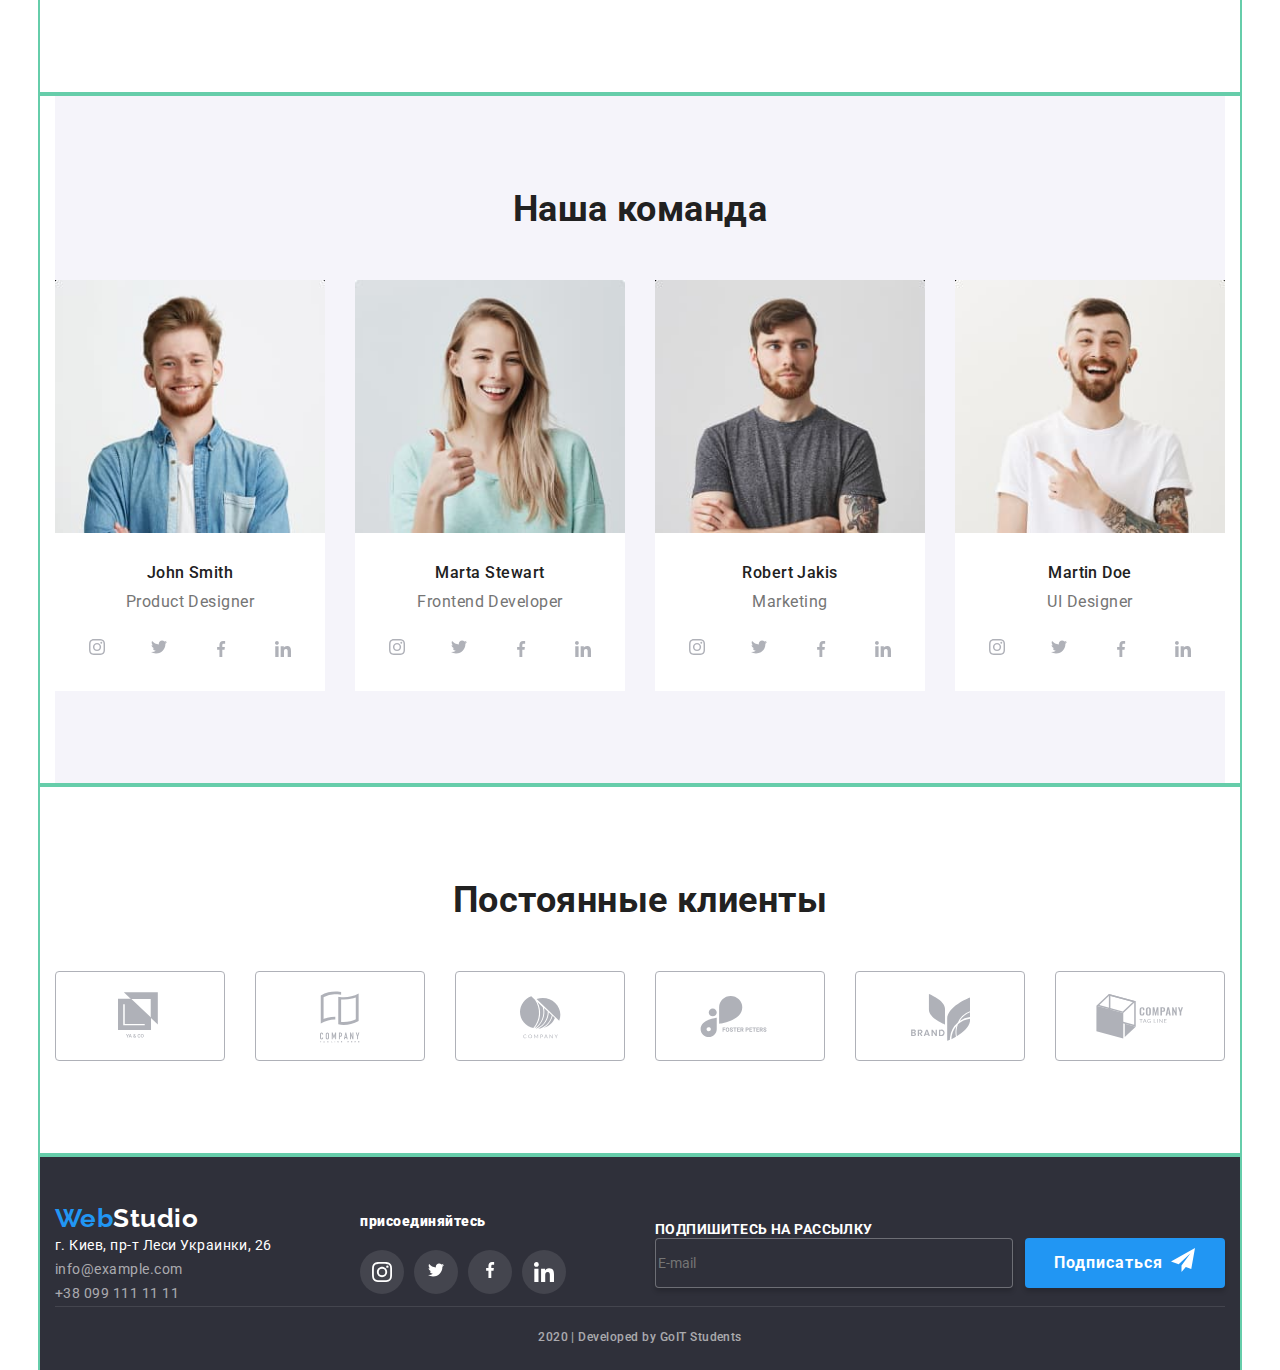
==== commit 7cf73a43: "in process HW" ====
--- a/index.html
+++ b/index.html
@@ -347,12 +347,12 @@
         </div>
         <div class="form-textarea">
           <textarea class="input-textarea" name="comment" id="comment" rows="20" placeholder=" "></textarea>
-          <label for="comment"class="label-textarea">Kомментарий</label>
+          <label for="comment" class="label-textarea">Kомментарий</label>
         </div>
       
         <div class="form-checkbox">
           <label class="checkbox-field">
-          <input class="checkbox" type="checkbox"name="policy" id="policy"/>
+          <input class="checkbox" type="checkbox" name="policy" id="policy"/>
           <span class="icon-checkbox"></span>
           <span class="checkbox-title">Соглашаюсь с рассылкой и принимаю <a href="" class="checkbox-link"> Условия договора</a> </span>
         </label>
@@ -427,7 +427,7 @@
             <div>
                 <b class="title-sender" >подпишитесь на рассылку</b>
                 <div class="email-container" >
-                <input type="text" class="input-footer" name="name" id="name" placeholder="E-mail"/>
+                <input type="email" class="input-footer" name="email-footer" id="email-footer" placeholder="E-mail"/>
                 <a href="" class="button footer">Подписаться
                 <svg class="icon-telegram">
                 <use href="./images/symbol-defs.svg#icon-icon-send"></use>
--- a/css/common.css
+++ b/css/common.css
@@ -22,6 +22,13 @@
   --accent-color: #2196f3;
   --primary-bg-color: #2196f3;
 }
+.img {
+  display: block;
+  max-width: 100%;
+  height: auto;
+}
+
+
 
 /* фон хедера background:#FFFFFF */
 /* фон основной #E5E5E5 */
@@ -54,6 +61,10 @@
   outline: 2px solid mediumaquamarine;
 }
 
+.item {
+  text-decoration: none;
+}
+
 .main-nav {
   display:flex;
   align-items: center;
@@ -138,6 +149,8 @@
   padding-bottom: 32px;
 
   position: relative;
+
+  text-decoration: none;
   
 }
 
@@ -423,7 +436,7 @@
 }
 
 .title-sender{
-  
+
   font-family: Roboto;
 font-style: normal;
 font-weight: bold;
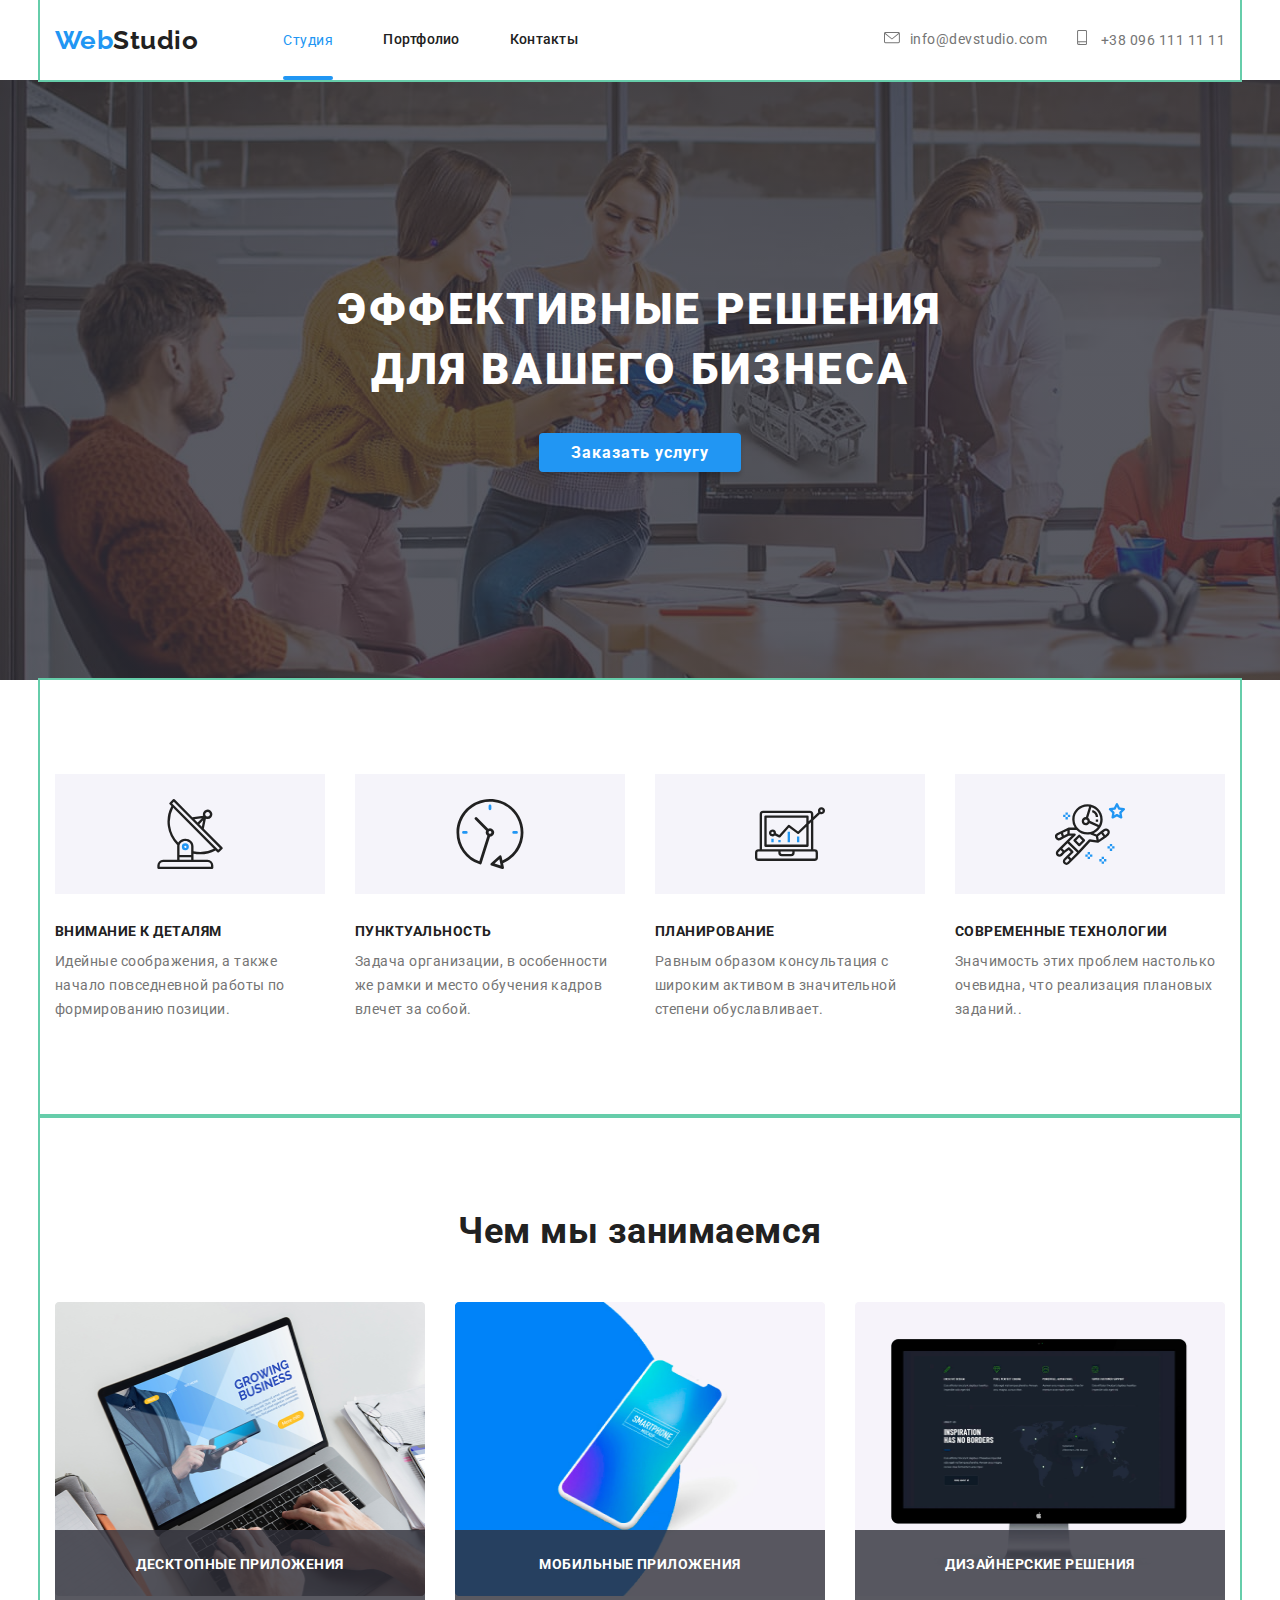
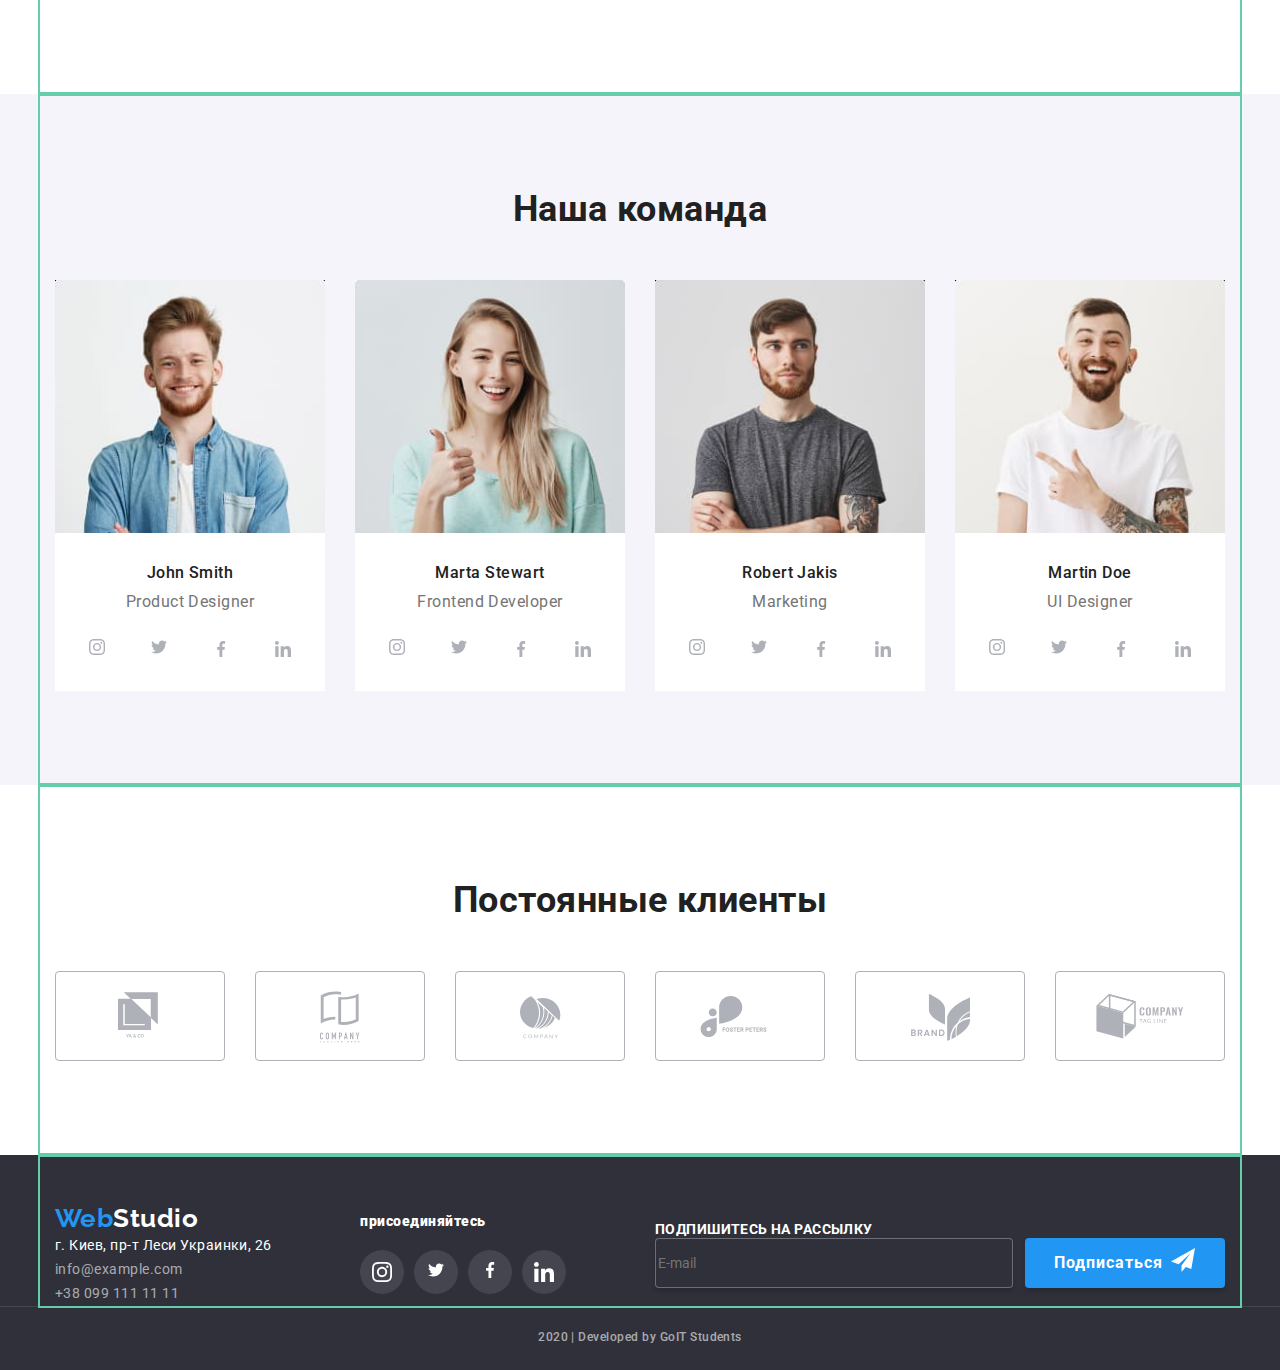
==== commit 6743a507: "Errors HW fix" ====
--- a/index.html
+++ b/index.html
@@ -124,19 +124,19 @@
           <li class="item">
             <img src="./images/desktop.png" width="370" height="294" alt="Десктопные решения" />
             <div class="shadow">
-              <div class="shadow-text" ><span class="workline">ДЕСКТОПНЫЕ ПРИЛОЖЕНИЯ</span></div>
+              <div class="shadow-text" ><h3 class="workline">ДЕСКТОПНЫЕ ПРИЛОЖЕНИЯ</h3></div>
             </div>
           </li>
           <li class="item">
             <img src="./images/mobile1.png" width="370" height="294" alt="мобильные приложения" />
             <div class="shadow">
-              <div class="shadow-text" ><span class="workline">МОБИЛЬНЫЕ ПРИЛОЖЕНИЯ</span></div>
+              <div class="shadow-text" ><h3 class="workline">МОБИЛЬНЫЕ ПРИЛОЖЕНИЯ</h3></div>
             </div>
           </li>
           <li class="item">
             <img src="./images/Design.png" width="370" height="294" alt="дизайнерские решения" />
             <div class="shadow">
-              <div class="shadow-text" ><span class="workline">ДИЗАЙНЕРСКИЕ РЕШЕНИЯ</span></div>
+              <div class="shadow-text" ><h3 class="workline">ДИЗАЙНЕРСКИЕ РЕШЕНИЯ</h3></div>
             </div>
           </li>
         </ul>
@@ -145,9 +145,9 @@
 
 
     <!--Наша команда-->
-    <div class="container">
-
-      <div class="ourteam">
+    <div class="ourteam">
+
+      <div class="container">
        <section class="section">
         <h2 class="section-title">Наша команда</h2>
         <ul class="ourteam-ul">
@@ -290,30 +290,30 @@
       <section class="section">
         <h2 class="section-title">Постоянные клиенты</h2>
         <ul class="clients">
-          <li class="item"><a href="" class="item company1" > 
+          <li class="item company"><a href="" class="item company1" > 
             <svg class="icon-company1">
               <use href="./images/symbol-defs.svg#icon-logo-1" >
               </use>
             </svg>
           </a></li>
-          <li class="item"><a href="" class="item company2" > 
+          <li class="item company"><a href="" class="item company2" > 
             <svg class="icon-company2">
               <use href="./images/symbol-defs.svg#icon-logo-2" >
               </use>
             </svg></a></li>
-          <li class="item"><a href="" class="item company3" ><svg class="icon-company3">
+          <li class="item company"><a href="" class="item company3" ><svg class="icon-company3">
             <use href="./images/symbol-defs.svg#icon-logo-3" >
             </use>
           </svg> </a></li>
-          <li class="item"><a href="" class="item company4"><svg class="icon-company4">
+          <li class="item company"><a href="" class="item company4"><svg class="icon-company4">
             <use href="./images/symbol-defs.svg#icon-logo-4" >
             </use>
           </svg>  </a></li>
-          <li class="item"><a href="" class="item company5" ><svg class="icon-company5">
+          <li class="item company"><a href="" class="item company5" ><svg class="icon-company5">
             <use href="./images/symbol-defs.svg#icon-logo-5" >
             </use>
           </svg>   </a></li>
-          <li class="item"><a href="" class="item company6" ><svg class="icon-company6">
+          <li class="item company"><a href="" class="item company6" ><svg class="icon-company6">
             <use href="./images/symbol-defs.svg#icon-logo-6" >
             </use>
           </svg>   </a></li>
@@ -365,7 +365,8 @@
       </div>
 
     <!--футер-->
-    <footer class="container ">
+    <footer class="footer">
+      <div class="container">
       <!--Adress-->
          <div class="footer-ul">
             <div >
@@ -436,6 +437,7 @@
                 </div>
             </div>
           </div>
+        </div>
       <p class="madeby">2020 | Developed by GoIT Students</p>
     </footer>
     
--- a/css/main.css
+++ b/css/main.css
@@ -345,6 +345,8 @@
 }
 
 /* Ярлыки ссылки */
+
+
 .insta {
   display: inline-flex;
   width: 40px;
@@ -358,8 +360,9 @@
   
 }
 
-.insta:hover {
+.insta:hover  {
   background-color:#2196F3; 
+  
 }
 
 
@@ -491,16 +494,24 @@
 .icon-company1 {
   width: 44px;
   height: 49px;
+
+  fill:#AFB1B8;
  
 }
+.item.company:hover {
+  border: 1px solid #2196F3;
+}
+.icon-company1:hover {
+  fill:#2196F3;
+}
+
 
 
 .item .company2 {
   display: block;
   width: 170px;
   height: 90px;
-  
-  
+
   border: 1px solid #AFB1B8;
   border-radius: 4px;
 
@@ -511,9 +522,13 @@
 .icon-company2 {
   width: 40px;
   height: 52px;
+
+  fill:#AFB1B8;
  
 }
-
+.icon-company2:hover {
+  fill:#2196F3;
+}
 
 .item .company3 {
   display: block;
@@ -531,8 +546,12 @@
 
   width: 41px;
   height: 43px;
-}
- 
+
+  fill:#AFB1B8;
+}
+.icon-company3:hover {
+  fill:#2196F3;
+}
 
 .item .company4 {
   display: block;
@@ -554,6 +573,9 @@
   fill:#AFB1B8;
 }
 
+.icon-company4:hover {
+  fill:#2196F3;
+}
 .item .company5 {
   display: block;
   width: 170px;
@@ -570,7 +592,13 @@
   
   width: 59px;
   height: 47px;
-}
+
+  fill:#AFB1B8;
+}
+.icon-company5:hover {
+  fill:#2196F3;
+}
+
 
 .item .company6 {
   display: block;
@@ -588,6 +616,11 @@
   
   width: 88px;
   height: 45px;
+
+  fill:#AFB1B8;
+}
+.icon-company6:hover {
+  fill:#2196F3;
 }
 
 /* модальное окно */
